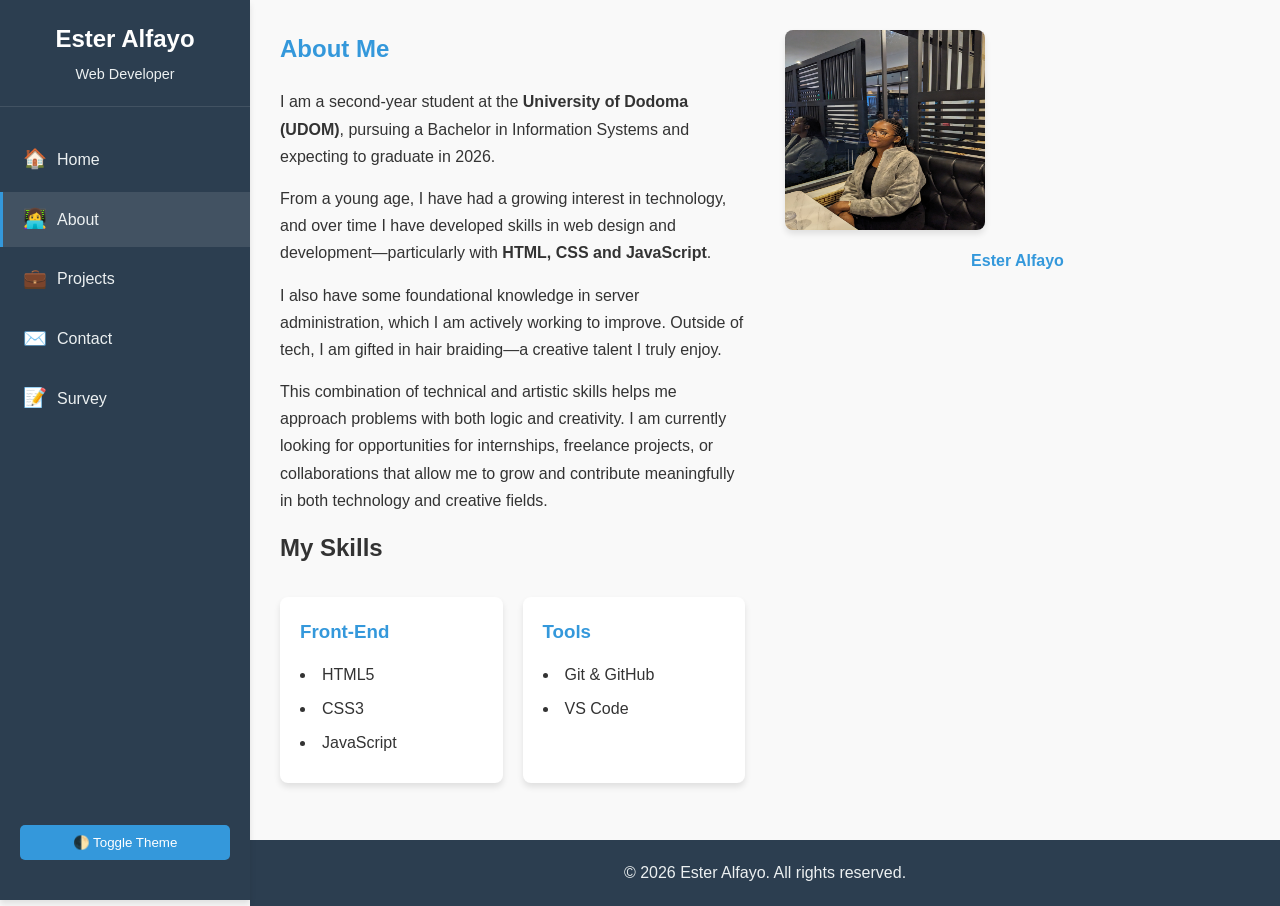
==== about.html @ 7bcedaa9 "Initial commit" ====
<!DOCTYPE html>
<html lang="en">
<head>
  <meta charset="UTF-8">
  <meta name="viewport" content="width=device-width, initial-scale=1.0">
  <meta name="description" content="About Ester Alfayo - Web Developer">
  <title>About Me | Ester Alfayo</title>
  <link rel="stylesheet" href="css/styles.css">
  <script src="js/main.js" defer></script>
</head>
<body>
  <nav class="navbar">
    <div class="nav-brand">
      <h1>Ester Alfayo</h1>
      <p>Web Developer</p>
    </div>
    <ul>
      <li><a href="index.html"><span>🏠</span> Home</a></li>
      <li><a href="about.html" class="active"><span>👩‍💻</span> About</a></li>
      <li><a href="projects.html"><span>💼</span> Projects</a></li>
      <li><a href="contact.html"><span>✉️</span> Contact</a></li>
      <li><a href="survey.html"><span>📝</span> Survey</a></li>
    </ul>
    <button class="theme-toggle" onclick="toggleTheme()">🌓 Toggle Theme</button>
  </nav>

  <main class="about-container">
    <section class="bio">
      <h1>About Me</h1>
      <p>I am a second-year student at the <strong>University of Dodoma (UDOM)</strong>, pursuing a Bachelor in Information Systems and expecting to graduate in 2026.</p>
      <p>From a young age, I have had a growing interest in technology, and over time I have developed skills in web design and development—particularly with <strong>HTML, CSS and JavaScript</strong>.</p>
      <p>I also have some foundational knowledge in server administration, which I am actively working to improve. Outside of tech, I am gifted in hair braiding—a creative talent I truly enjoy.</p>
      <p>This combination of technical and artistic skills helps me approach problems with both logic and creativity. I am currently looking for opportunities for internships, freelance projects, or collaborations that allow me to grow and contribute meaningfully in both technology and creative fields.</p>
      
      <h2>My Skills</h2>
      <div class="skills-grid">
        <div class="skill-category">
          <h3>Front-End</h3>
          <ul>
            <li>HTML5</li>
            <li>CSS3</li>
            <li>JavaScript</li>
          </ul>
        </div>
        <div class="skill-category">
          <h3>Tools</h3>
          <ul>
            <li>Git & GitHub</li>
            <li>VS Code</li>
          </ul>
        </div>
      </div>
    </section>

    <aside class="profile-image">
      <figure>
        <img src="images/profile.jpg" alt="Ester Alfayo">
        <figcaption>Ester Alfayo</figcaption>
      </figure>
    </aside>
  </main>

  <footer>
    <p>&copy; <span id="current-year"></span> Ester Alfayo. All rights reserved.</p>
  </footer>
</body>
</html>
---- css/styles.css ----
/* CSS Variables */
:root {
    --primary: #3498db;
    --primary-dark: #2980b9;
    --secondary: #2c3e50;
    --light: #ecf0f1;
    --dark: #2c3e50;
    --text: #333;
    --text-light: #777;
    --bg: #f9f9f9;
    --card-bg: #fff;
    --shadow: 0 4px 6px rgba(0, 0, 0, 0.1);
    --transition: all 0.3s ease;
  }
  
  /* Dark Mode Variables */
  .dark-mode {
    --primary: #3a7ca5;
    --primary-dark: #2f6690;
    --secondary: #1a2930;
    --light: #d9d9d9;
    --dark: #f5f5f5;
    --text: #f5f5f5;
    --text-light: #ccc;
    --bg: #121212;
    --card-bg: #1e1e1e;
    --shadow: 0 4px 6px rgba(0, 0, 0, 0.3);
  }
  
  /* Base Styles */
  * {
    margin: 0;
    padding: 0;
    box-sizing: border-box;
  }
  
  body {
    font-family: 'Segoe UI', Tahoma, Geneva, Verdana, sans-serif;
    line-height: 1.6;
    color: var(--text);
    background-color: var(--bg);
    transition: var(--transition);
    padding-left: 250px;
  }
  
  /* Vertical Navigation */
  .navbar {
    position: fixed;
    left: 0;
    top: 0;
    width: 250px;
    height: 100vh;
    background-color: var(--secondary);
    color: var(--light);
    padding: 20px 0;
    display: flex;
    flex-direction: column;
    z-index: 1000;
    box-shadow: var(--shadow);
  }
  
  .nav-brand {
    text-align: center;
    padding: 0 20px 20px;
    border-bottom: 1px solid rgba(255, 255, 255, 0.1);
    margin-bottom: 20px;
  }
  
  .nav-brand h1 {
    font-size: 1.5rem;
    color: white;
    margin-bottom: 5px;
  }
  
  .nav-brand p {
    font-size: 0.9rem;
    color: var(--light);
  }
  
  .navbar ul {
    list-style: none;
    flex-grow: 1;
  }
  
  .navbar li {
    margin: 5px 0;
  }
  
  .navbar a {
    display: flex;
    align-items: center;
    gap: 10px;
    color: var(--light);
    text-decoration: none;
    padding: 12px 20px;
    transition: var(--transition);
    border-left: 3px solid transparent;
  }
  
  .navbar a:hover, .navbar a.active {
    background-color: rgba(255, 255, 255, 0.1);
    border-left: 3px solid var(--primary);
  }
  
  .navbar a span {
    font-size: 1.2rem;
  }
  
  .theme-toggle {
    background: var(--primary);
    color: white;
    border: none;
    padding: 10px;
    margin: 20px;
    border-radius: 5px;
    cursor: pointer;
    display: flex;
    align-items: center;
    justify-content: center;
    gap: 5px;
    transition: var(--transition);
  }
  
  .theme-toggle:hover {
    background: var(--primary-dark);
  }
  
  /* Main Content */
  main {
    padding: 30px;
    min-height: calc(100vh - 60px);
  }
  
  .page-title {
    margin-bottom: 30px;
    color: var(--primary);
  }
  
  .hero {
    text-align: center;
    padding: 40px 0;
  }
  
  #greeting {
    font-size: 2.5rem;
    color: var(--primary);
    margin-bottom: 10px;
  }
  
  .tagline {
    font-size: 1.2rem;
    color: var(--text-light);
  }
  
  /* About Page */
  .about-container {
    display: grid;
    grid-template-columns: 1fr 1fr;
    gap: 40px;
    align-items: flex-start;
  }
  
  .bio h1 {
    margin-bottom: 20px;
    color: var(--primary);
  }
  
  .bio p {
    margin-bottom: 15px;
    line-height: 1.7;
  }
  
  .skills-grid {
    display: grid;
    grid-template-columns: repeat(auto-fit, minmax(200px, 1fr));
    gap: 20px;
    margin-top: 30px;
  }
  
  .skill-category {
    background: var(--card-bg);
    padding: 20px;
    border-radius: 8px;
    box-shadow: var(--shadow);
  }
  
  .skill-category h3 {
    margin-bottom: 15px;
    color: var(--primary);
  }
  
  .skill-category ul {
    list-style-position: inside;
  }
  
  .skill-category li {
    margin-bottom: 8px;
  }
  
  .profile-image img {
    width: 200px;
    border-radius: 8px;
    box-shadow: var(--shadow);
    height: 200px;
  }
  
  .profile-image figcaption {
    text-align: center;
    margin-top: 10px;
    font-weight: bold;
    color: var(--primary);
  }
  
  /* Projects Page */
  .project-grid {
    display: grid;
    grid-template-columns: repeat(auto-fill, minmax(350px, 1fr));
    gap: 30px;
  }
  
  .project-card {
    background: var(--card-bg);
    border-radius: 8px;
    overflow: hidden;
    box-shadow: var(--shadow);
    transition: var(--transition);
  }
  
  .project-card:hover {
    transform: translateY(-5px);
    box-shadow: 0 10px 20px rgba(0, 0, 0, 0.15);
  }
  
  .project-image img {
    width: 100%;
    height: 200px;
    object-fit: cover;
  }
  
  .project-video iframe {
    width: 100%;
    height: 200px;
    border: none;
  }
  
  .project-content {
    padding: 20px;
  }
  
  .project-content h2 {
    margin-bottom: 10px;
    color: var(--primary);
  }
  
  .project-tech {
    color: var(--text-light);
    margin-bottom: 15px;
    font-size: 0.9rem;
  }
  
  .project-desc {
    margin-bottom: 15px;
    line-height: 1.6;
  }
  
  .toggle-details {
    background: none;
    border: none;
    color: var(--primary);
    cursor: pointer;
    padding: 0;
    margin-bottom: 15px;
    font-weight: bold;
    transition: var(--transition);
  }
  
  .toggle-details:hover {
    text-decoration: underline;
  }
  
  .hidden {
    display: none;
  }
  
  /* Contact Page */
  .contact-container {
    display: grid;
    grid-template-columns: 1fr 1fr;
    gap: 40px;
  }
  
  .contact-form {
    background: var(--card-bg);
    padding: 30px;
    border-radius: 8px;
    box-shadow: var(--shadow);
  }
  
  .contact-form h2 {
    margin-bottom: 20px;
    color: var(--primary);
  }
  
  .contact-info {
    background: var(--card-bg);
    padding: 30px;
    border-radius: 8px;
    box-shadow: var(--shadow);
  }
  
  .contact-info h2 {
    margin-bottom: 20px;
    color: var(--primary);
  }
  
  .contact-info p {
    margin-bottom: 15px;
  }
  
  .social-links {
    margin-top: 30px;
  }
  
  .social-links h3 {
    margin-bottom: 15px;
  }
  
  .social-icon {
    display: inline-block;
    margin-right: 10px;
    padding: 8px 15px;
    background: var(--primary);
    color: white;
    border-radius: 5px;
    text-decoration: none;
    transition: var(--transition);
  }
  
  .social-icon:hover {
    background: var(--primary-dark);
  }
  
  /* Forms */
  .form-group {
    margin-bottom: 20px;
  }
  
  .form-group label {
    display: block;
    margin-bottom: 8px;
    font-weight: bold;
  }
  
  .form-group input,
  .form-group textarea,
  .form-group select {
    width: 100%;
    padding: 10px;
    border: 1px solid #ddd;
    border-radius: 4px;
    font-family: inherit;
    background: var(--card-bg);
    color: var(--text);
  }
  
  .form-group textarea {
    min-height: 120px;
  }
  
  .error-message {
    color: #e74c3c;
    font-size: 0.8rem;
    margin-top: 5px;
  }
  
  fieldset {
    border: 1px solid #ddd;
    padding: 15px;
    border-radius: 4px;
    margin-bottom: 20px;
  }
  
  fieldset legend {
    padding: 0 10px;
    font-weight: bold;
  }
  
  fieldset label {
    display: block;
    margin-bottom: 10px;
    cursor: pointer;
  }
  
  /* Buttons */
  .btn {
    display: inline-block;
    background: var(--primary);
    color: white;
    padding: 10px 20px;
    border: none;
    border-radius: 5px;
    text-decoration: none;
    cursor: pointer;
    transition: var(--transition);
  }
  
  .btn:hover {
    background: var(--primary-dark);
  }
  
  /* Footer */
  footer {
    text-align: center;
    padding: 20px;
    background: var(--secondary);
    color: var(--light);
  }
  
  /* Responsive Design */
  @media (max-width: 992px) {
    .about-container,
    .contact-container {
      grid-template-columns: 1fr;
    }
    
    .contact-info {
      order: -1;
    }
  }
  
  @media (max-width: 768px) {
    body {
      padding-left: 0;
      padding-bottom: 60px;
    }
    
    .navbar {
      width: 100%;
      height: auto;
      flex-direction: row;
      padding: 10px;
      bottom: 0;
      top: auto;
      box-shadow: 0 -2px 5px rgba(0, 0, 0, 0.1);
    }
    
    .nav-brand {
      display: none;
    }
    
    .navbar ul {
      display: flex;
      flex-grow: 1;
      justify-content: space-around;
    }
    
    .navbar li {
      margin: 0;
    }
    
    .navbar a {
      flex-direction: column;
      padding: 8px 5px;
      font-size: 0.8rem;
      border-left: none;
      border-top: 3px solid transparent;
    }
    
    .navbar a:hover, 
    .navbar a.active {
      border-left: none;
      border-top: 3px solid var(--primary);
    }
    
    .navbar a span {
      font-size: 1.4rem;
      margin-bottom: 3px;
    }
    
    .theme-toggle {
      display: none;
    }
    
    main {
      padding: 20px;
    }
    
    .project-grid {
      grid-template-columns: 1fr;
    }
  }
  
  /* Print Styles */
  @media print {
    .navbar,
    .theme-toggle,
    footer {
      display: none;
    }
    
    body {
      padding: 0;
      font-size: 12pt;
      color: black;
      background: white;
    }
    
    a {
      text-decoration: none;
      color: black;
    }
    
    .page-break {
      page-break-before: always;
    }
  }
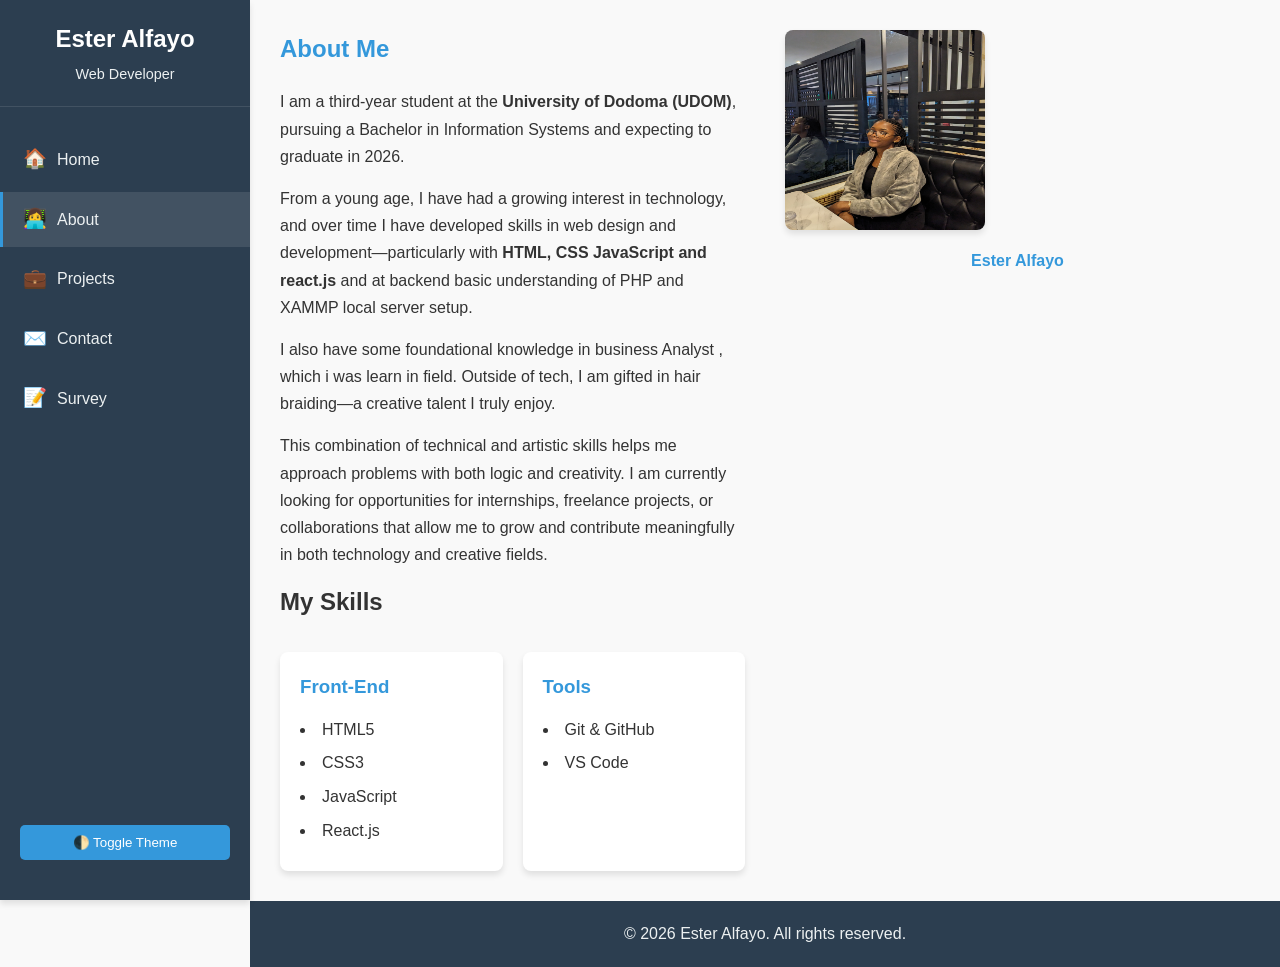
==== commit 56b4dd62: "Update about.html" ====
--- a/about.html
+++ b/about.html
@@ -27,9 +27,9 @@
   <main class="about-container">
     <section class="bio">
       <h1>About Me</h1>
-      <p>I am a second-year student at the <strong>University of Dodoma (UDOM)</strong>, pursuing a Bachelor in Information Systems and expecting to graduate in 2026.</p>
-      <p>From a young age, I have had a growing interest in technology, and over time I have developed skills in web design and development—particularly with <strong>HTML, CSS and JavaScript</strong>.</p>
-      <p>I also have some foundational knowledge in server administration, which I am actively working to improve. Outside of tech, I am gifted in hair braiding—a creative talent I truly enjoy.</p>
+      <p>I am a third-year student at the <strong>University of Dodoma (UDOM)</strong>, pursuing a Bachelor in Information Systems and expecting to graduate in 2026.</p>
+      <p>From a young age, I have had a growing interest in technology, and over time I have developed skills in web design and development—particularly with <strong>HTML, CSS JavaScript and react.js </strong>and at backend basic understanding of PHP and XAMMP local server setup.</p>
+      <p>I also have some foundational knowledge in business Analyst , which i was learn in field. Outside of tech, I am gifted in hair braiding—a creative talent I truly enjoy.</p>
       <p>This combination of technical and artistic skills helps me approach problems with both logic and creativity. I am currently looking for opportunities for internships, freelance projects, or collaborations that allow me to grow and contribute meaningfully in both technology and creative fields.</p>
       
       <h2>My Skills</h2>
@@ -40,6 +40,7 @@
             <li>HTML5</li>
             <li>CSS3</li>
             <li>JavaScript</li>
+            <li>React.js</li>
           </ul>
         </div>
         <div class="skill-category">
@@ -64,4 +65,4 @@
     <p>&copy; <span id="current-year"></span> Ester Alfayo. All rights reserved.</p>
   </footer>
 </body>
-</html>+</html>
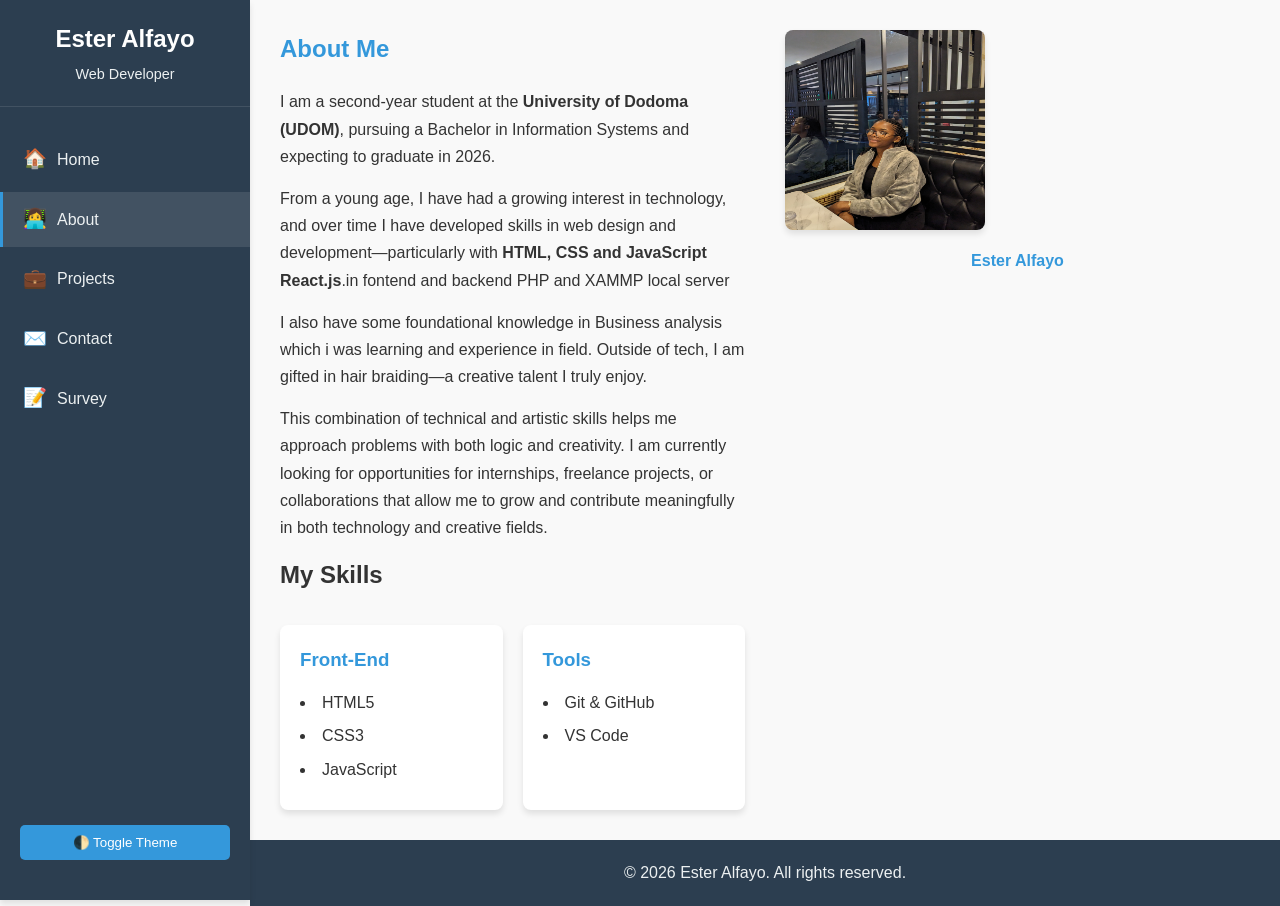
==== commit 0bc0e388: "Update about.html" ====
--- a/about.html
+++ b/about.html
@@ -27,9 +27,9 @@
   <main class="about-container">
     <section class="bio">
       <h1>About Me</h1>
-      <p>I am a third-year student at the <strong>University of Dodoma (UDOM)</strong>, pursuing a Bachelor in Information Systems and expecting to graduate in 2026.</p>
-      <p>From a young age, I have had a growing interest in technology, and over time I have developed skills in web design and development—particularly with <strong>HTML, CSS JavaScript and react.js </strong>and at backend basic understanding of PHP and XAMMP local server setup.</p>
-      <p>I also have some foundational knowledge in business Analyst , which i was learn in field. Outside of tech, I am gifted in hair braiding—a creative talent I truly enjoy.</p>
+      <p>I am a second-year student at the <strong>University of Dodoma (UDOM)</strong>, pursuing a Bachelor in Information Systems and expecting to graduate in 2026.</p>
+      <p>From a young age, I have had a growing interest in technology, and over time I have developed skills in web design and development—particularly with <strong>HTML, CSS and JavaScript React.js</strong>.in fontend and backend PHP and XAMMP local server </p>
+      <p>I also have some foundational knowledge in Business analysis which i was learning and experience in field. Outside of tech, I am gifted in hair braiding—a creative talent I truly enjoy.</p>
       <p>This combination of technical and artistic skills helps me approach problems with both logic and creativity. I am currently looking for opportunities for internships, freelance projects, or collaborations that allow me to grow and contribute meaningfully in both technology and creative fields.</p>
       
       <h2>My Skills</h2>
@@ -40,7 +40,6 @@
             <li>HTML5</li>
             <li>CSS3</li>
             <li>JavaScript</li>
-            <li>React.js</li>
           </ul>
         </div>
         <div class="skill-category">
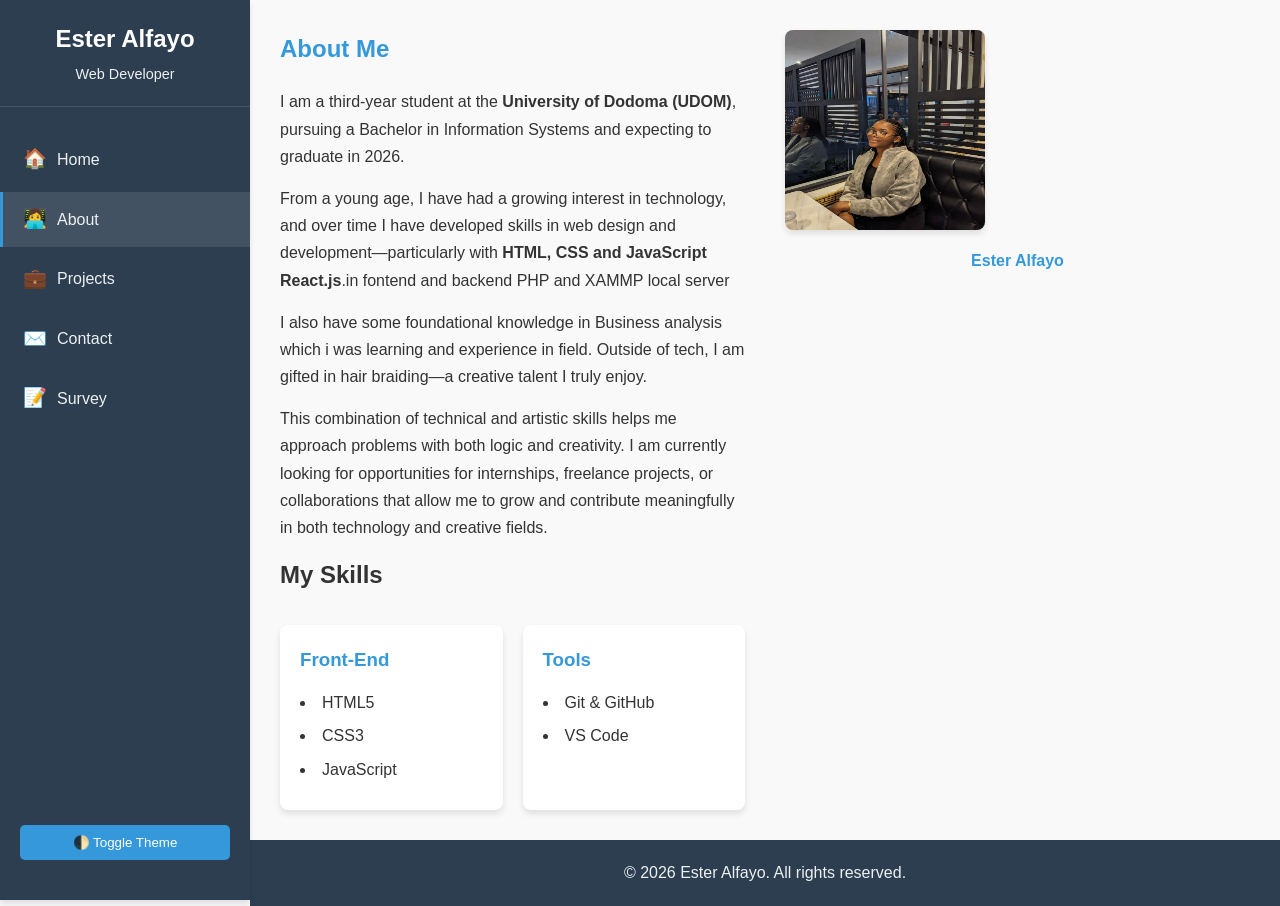
==== commit 610d5030: "Update about.html" ====
--- a/about.html
+++ b/about.html
@@ -27,7 +27,7 @@
   <main class="about-container">
     <section class="bio">
       <h1>About Me</h1>
-      <p>I am a second-year student at the <strong>University of Dodoma (UDOM)</strong>, pursuing a Bachelor in Information Systems and expecting to graduate in 2026.</p>
+      <p>I am a third-year student at the <strong>University of Dodoma (UDOM)</strong>, pursuing a Bachelor in Information Systems and expecting to graduate in 2026.</p>
       <p>From a young age, I have had a growing interest in technology, and over time I have developed skills in web design and development—particularly with <strong>HTML, CSS and JavaScript React.js</strong>.in fontend and backend PHP and XAMMP local server </p>
       <p>I also have some foundational knowledge in Business analysis which i was learning and experience in field. Outside of tech, I am gifted in hair braiding—a creative talent I truly enjoy.</p>
       <p>This combination of technical and artistic skills helps me approach problems with both logic and creativity. I am currently looking for opportunities for internships, freelance projects, or collaborations that allow me to grow and contribute meaningfully in both technology and creative fields.</p>
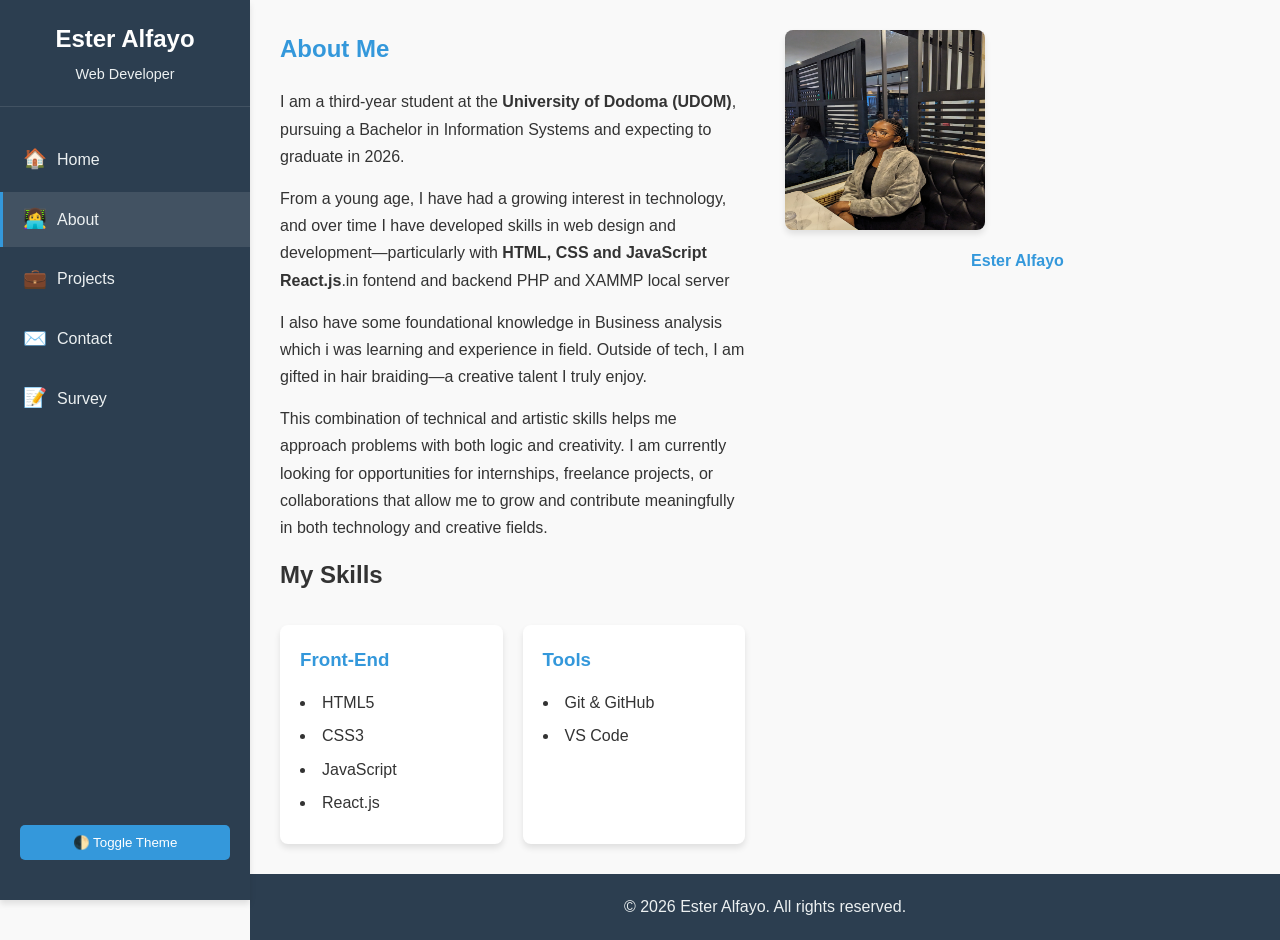
==== commit 899c1dca: "Update about.html" ====
--- a/about.html
+++ b/about.html
@@ -40,6 +40,7 @@
             <li>HTML5</li>
             <li>CSS3</li>
             <li>JavaScript</li>
+            <li>React.js</li>
           </ul>
         </div>
         <div class="skill-category">
